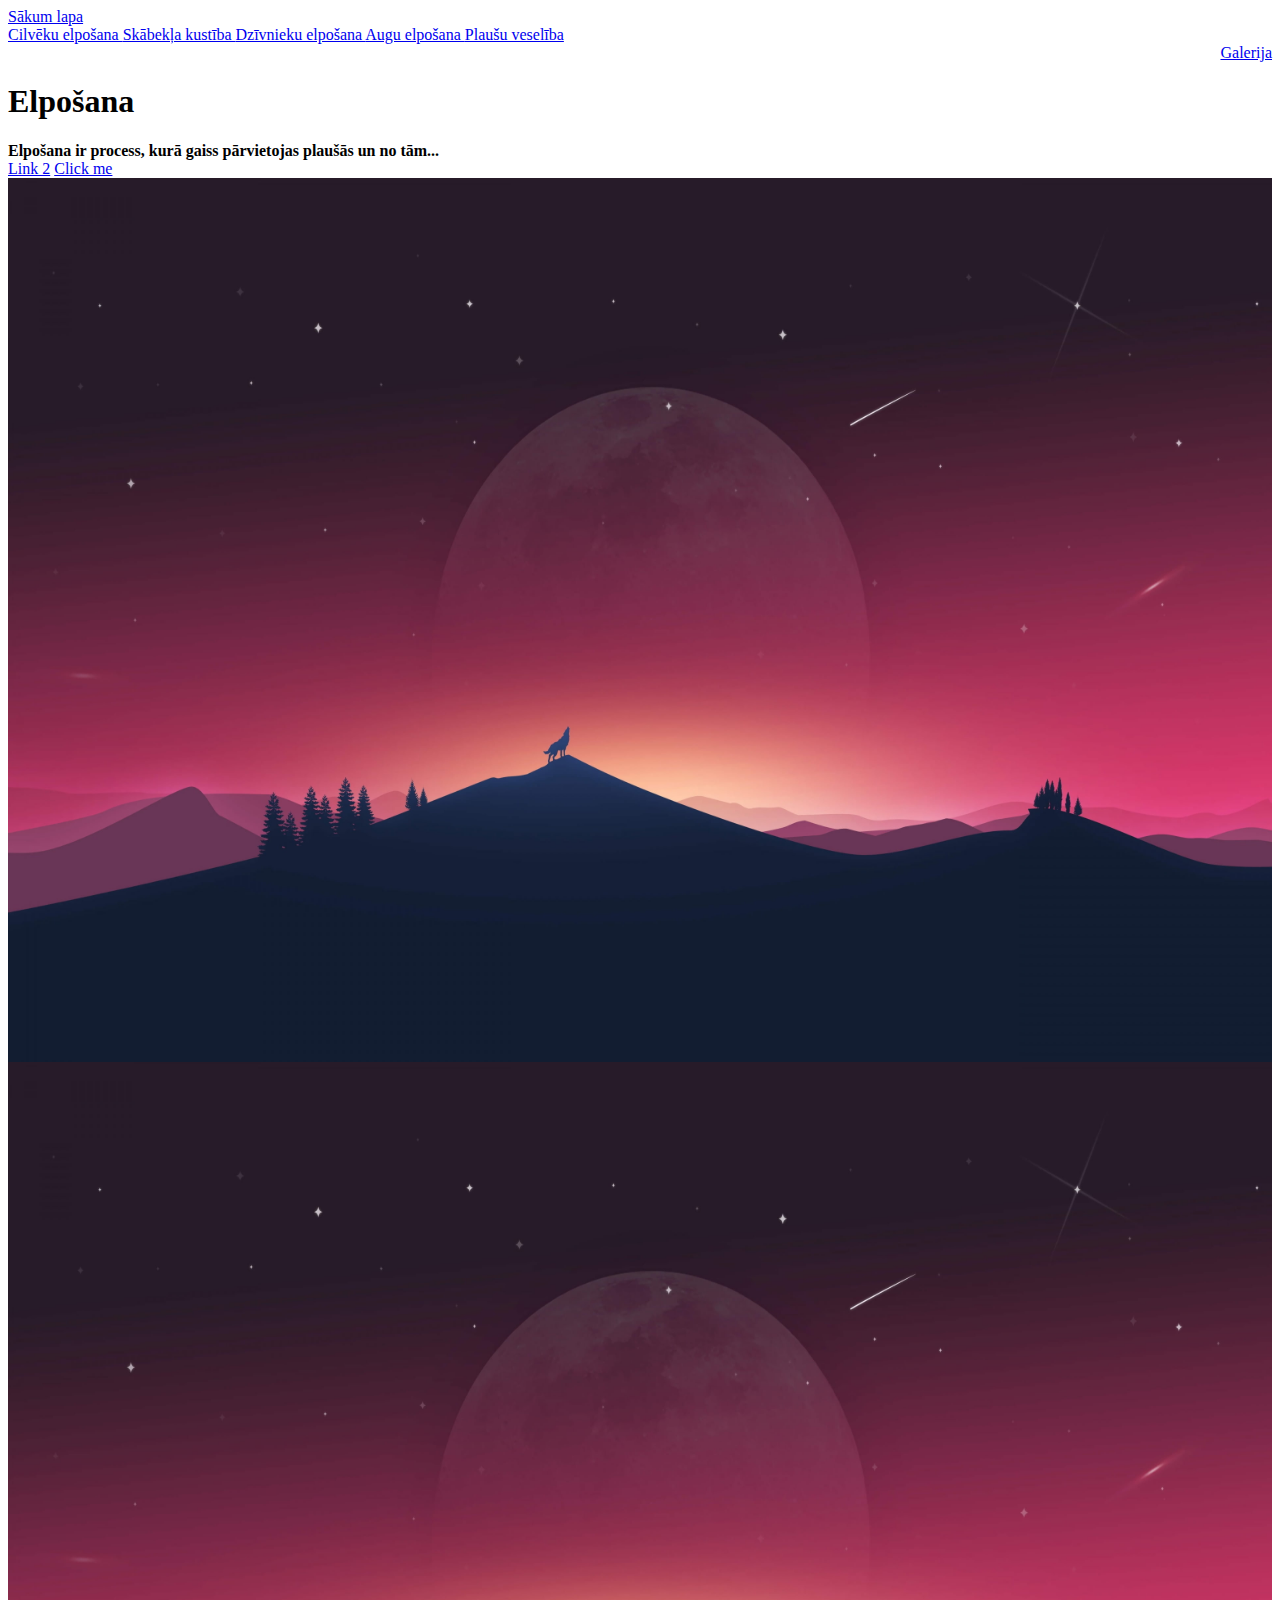
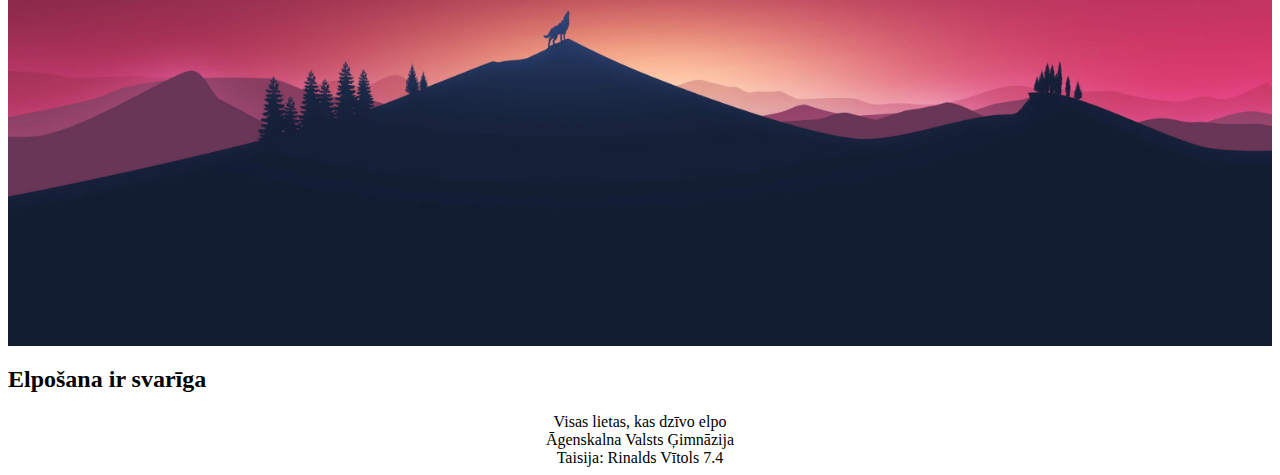
==== Big_Project-main/Big_Project/index.html @ 656702e8 "Add files via upload" ====
<html>
    <head>
        <meta charset="UTF-8">
        <title>Elpošana</title>
        <link rel="stylesheet" href="style.css">
    </head>
    <body>
        <div class="grid">
            <div class="row">
                <div class="Wrapper">
                    <div class="topLinkBox">
                        <div class="button-Spot">
                            <a class="button button-White button-Small" href="index.html" > Sākum lapa </a>
                        </div>
                        <div class="links">
                            <a class="link" href="HumanRespitorySystem.html"> Cilvēku elpošana </a>
                            <a class="link" href="BloodCirculation.html"> Skābekļa kustība </a>
                            <a class="link" href="AnimalRespiratorySystem.html"> Dzīvnieku elpošana </a>
                            <a class="link" href="Plantphotosynthesis.html"> Augu elpošana </a>
                            <a class="link" href="RespiratorySystemHealth.html"> Plaušu veselība </a>
                        </div>
                        <div style="text-align: right;" class="button-Spot">
                            <a class="button button-Dark button-Small" href="index.html" > Galerija </a>
                        </div>
                    </div>
                </div>
            </div>
            <div class="row Container">
                <div class="text-Center">
                    <div class="text-Design">
                        <h1 class="h1-Title">Elpošana</h1>
                        <div class="text text-Medium">
                            <b>Elpošana ir process, kurā gaiss pārvietojas plaušās un no tām...</b>
                        </div>
                    </div>
                </div>
                <div class="text-Center text">
                    <a class="button button-White button-Large Left" href="index.html">Link 2</a>
                    <a class="button button-Dark button-Large Right" href="index.html">Click me</a>
                </div>
            </div>
            <div class="gridBackground">
                <img width="100%" height="100%" src="Background.jpg">
            </div>
        </div>
        <div class="grid Dark">
            <div class="Wrapper">
                <div class="row Container">
                    <img width="100%" height="100%" class="image-Left image-Extra outline-White" src="Background.jpg">
                    <div class="description-Right">
                        <h2 class="h2-Title">Elpošana ir svarīga</h2>
                        <div style="text-align: center;" class="text text-Medium">Visas lietas, kas dzīvo elpo</div>
                    </div>
                </div>
            </div>
        </div>
        <div class="footer">
            <div class="Wrapper">
                <div class="row">
                    <div class="description-Left">
                        <div style="text-align: center;" class="text text-Medium">Āgenskalna Valsts Ģimnāzija</div>
                    </div>
                    <div class="description-Right">
                        <div style="text-align: center;" class="text text-Medium">Taisija: Rinalds Vītols 7.4</div>
                    </div>
                </div>
            </div>
        </div>
    </body>
</html>
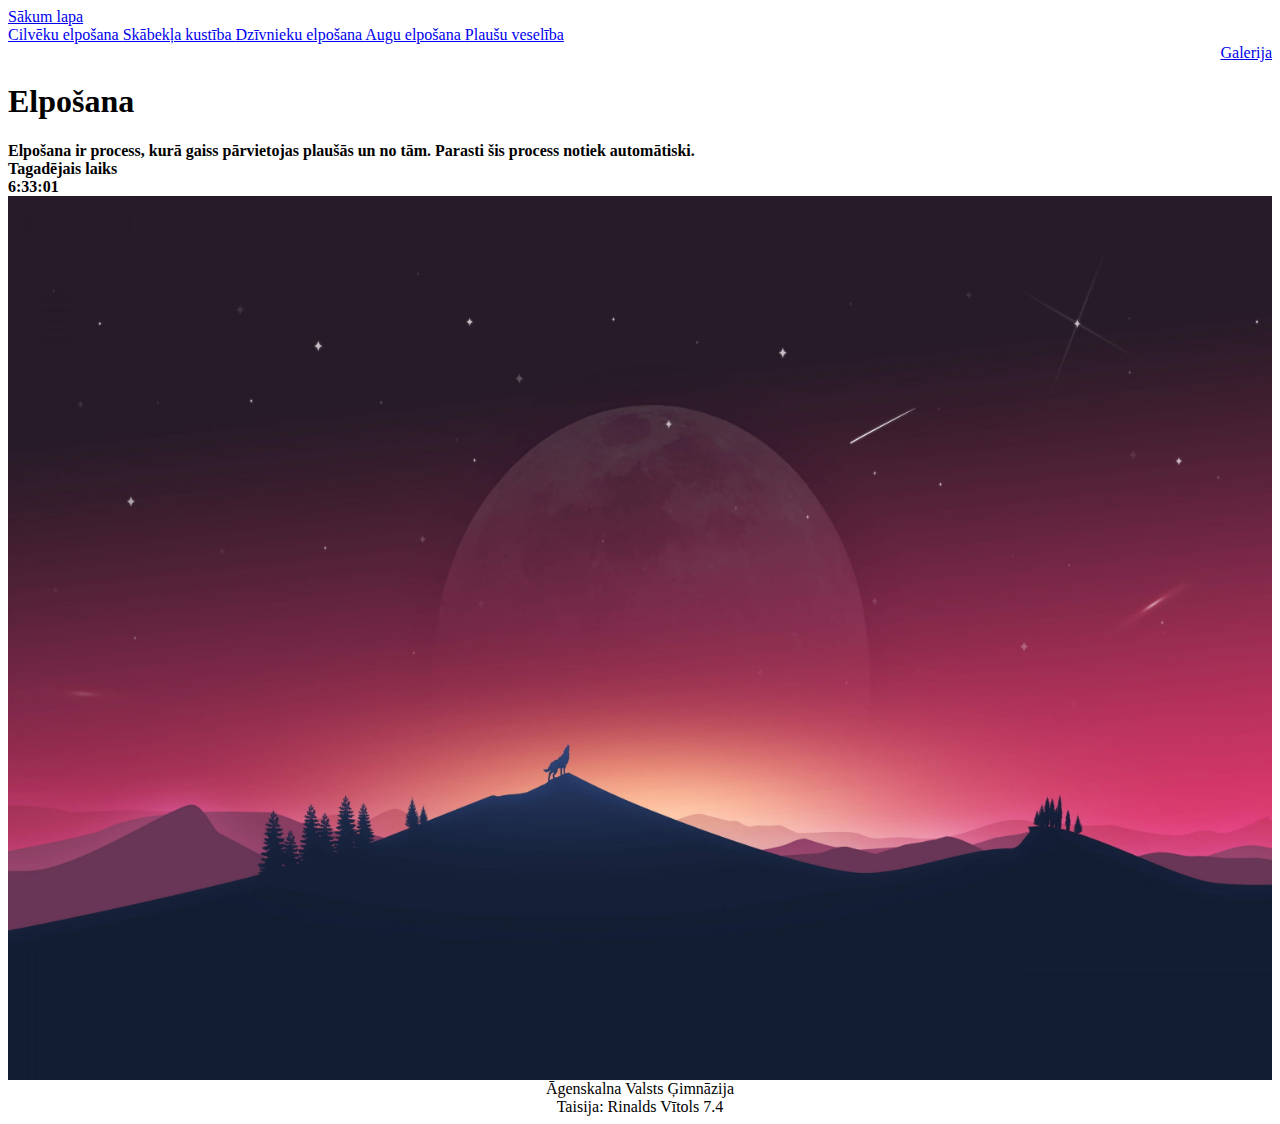
==== commit e0241de2: "Add files via upload" ====
--- a/Big_Project-main/Big_Project/index.html
+++ b/Big_Project-main/Big_Project/index.html
@@ -4,7 +4,8 @@
         <title>Elpošana</title>
         <link rel="stylesheet" href="style.css">
     </head>
-    <body>
+    <body onload="startTime()">
+        <!-- Šī ir sākuma lapa -->
         <div class="grid">
             <div class="row">
                 <div class="Wrapper">
@@ -20,7 +21,7 @@
                             <a class="link" href="RespiratorySystemHealth.html"> Plaušu veselība </a>
                         </div>
                         <div style="text-align: right;" class="button-Spot">
-                            <a class="button button-Dark button-Small" href="index.html" > Galerija </a>
+                            <a class="button button-Dark button-Small" href="Gallery.html" > Galerija </a>
                         </div>
                     </div>
                 </div>
@@ -30,28 +31,13 @@
                     <div class="text-Design">
                         <h1 class="h1-Title">Elpošana</h1>
                         <div class="text text-Medium">
-                            <b>Elpošana ir process, kurā gaiss pārvietojas plaušās un no tām...</b>
+                            <b>Elpošana ir process, kurā gaiss pārvietojas plaušās un no tām. Parasti šis process notiek automātiski. <br> Tagadējais laiks <div id="txt"></div> </b>
                         </div>
                     </div>
-                </div>
-                <div class="text-Center text">
-                    <a class="button button-White button-Large Left" href="index.html">Link 2</a>
-                    <a class="button button-Dark button-Large Right" href="index.html">Click me</a>
                 </div>
             </div>
             <div class="gridBackground">
                 <img width="100%" height="100%" src="Background.jpg">
-            </div>
-        </div>
-        <div class="grid Dark">
-            <div class="Wrapper">
-                <div class="row Container">
-                    <img width="100%" height="100%" class="image-Left image-Extra outline-White" src="Background.jpg">
-                    <div class="description-Right">
-                        <h2 class="h2-Title">Elpošana ir svarīga</h2>
-                        <div style="text-align: center;" class="text text-Medium">Visas lietas, kas dzīvo elpo</div>
-                    </div>
-                </div>
             </div>
         </div>
         <div class="footer">
@@ -66,5 +52,22 @@
                 </div>
             </div>
         </div>
+        <script>
+            function startTime() {
+              const today = new Date();
+              let h = today.getHours();
+              let m = today.getMinutes();
+              let s = today.getSeconds();
+              m = checkTime(m);
+              s = checkTime(s);
+              document.getElementById('txt').innerHTML =  h + ":" + m + ":" + s;
+              setTimeout(startTime, 1000);
+            }
+            
+            function checkTime(i) {
+              if (i < 10) {i = "0" + i};  // add zero in front of numbers < 10
+              return i;
+            }
+            </script>
     </body>
 </html>